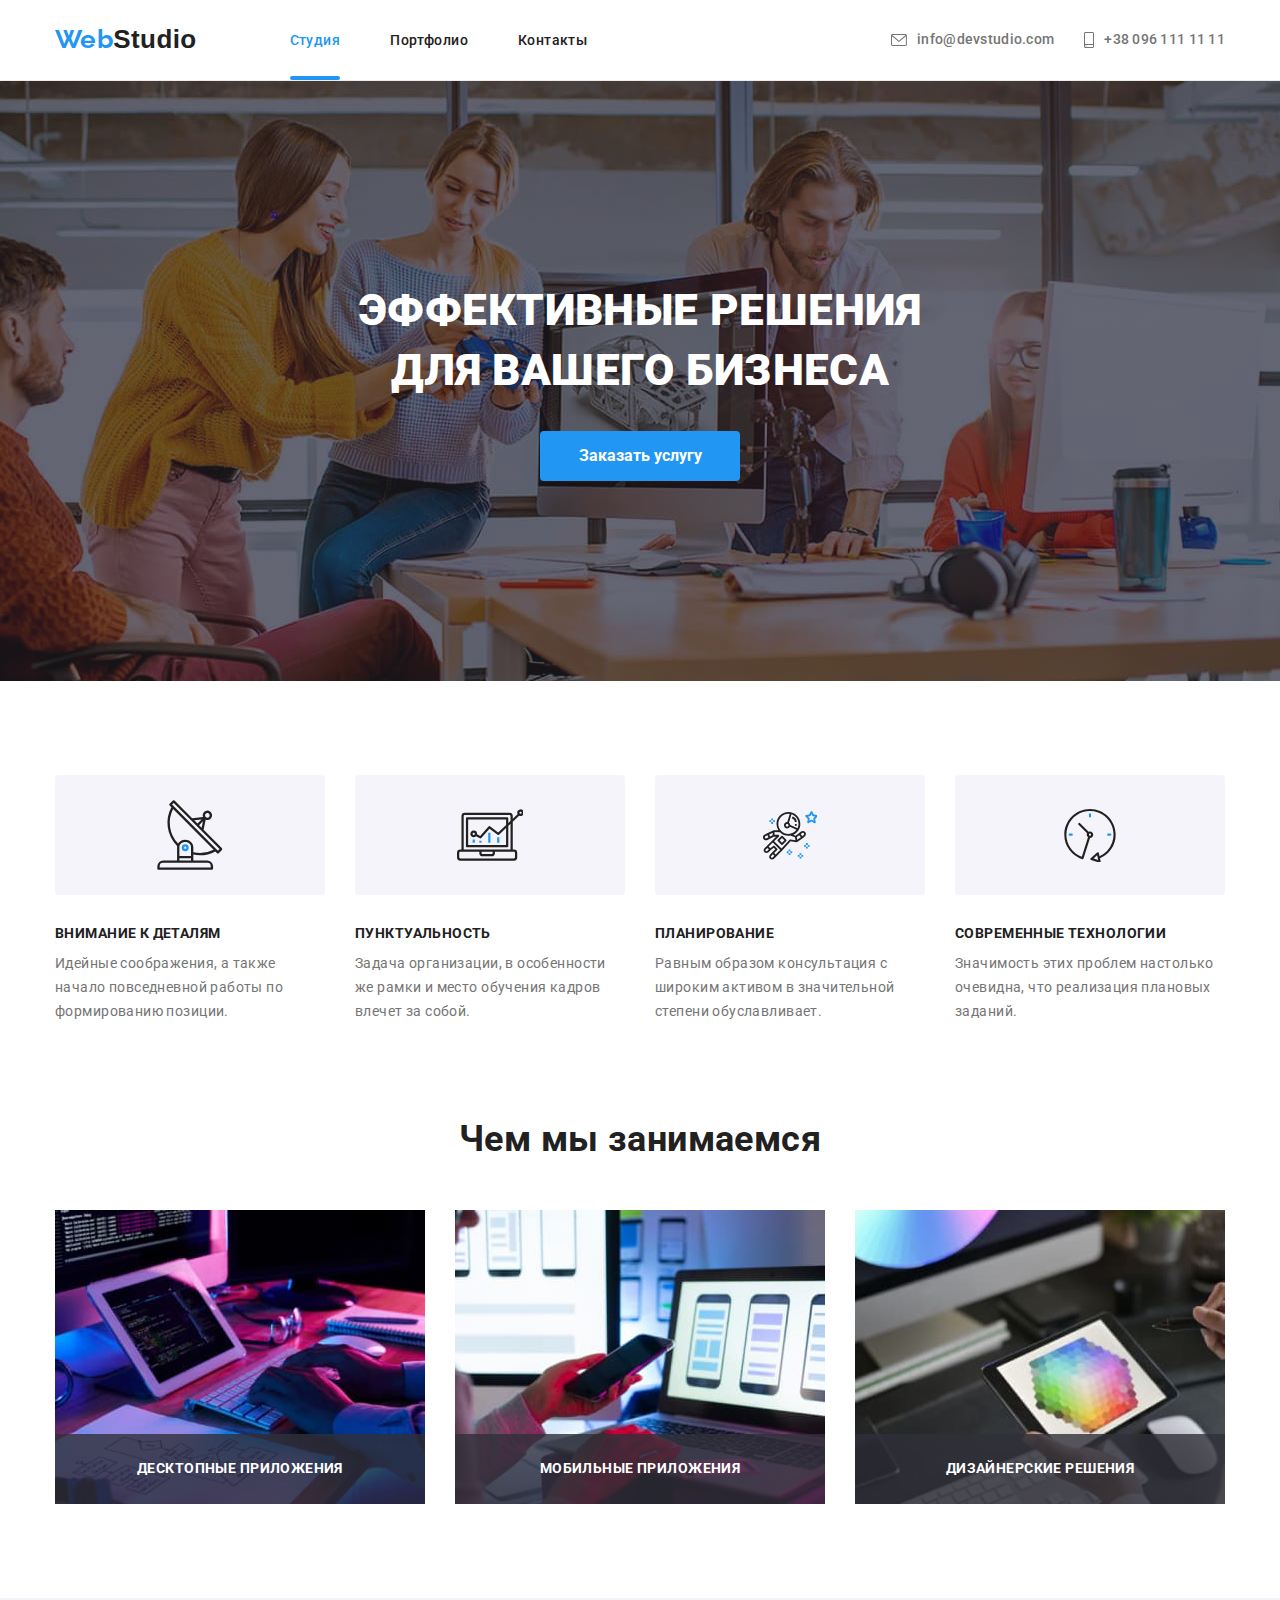
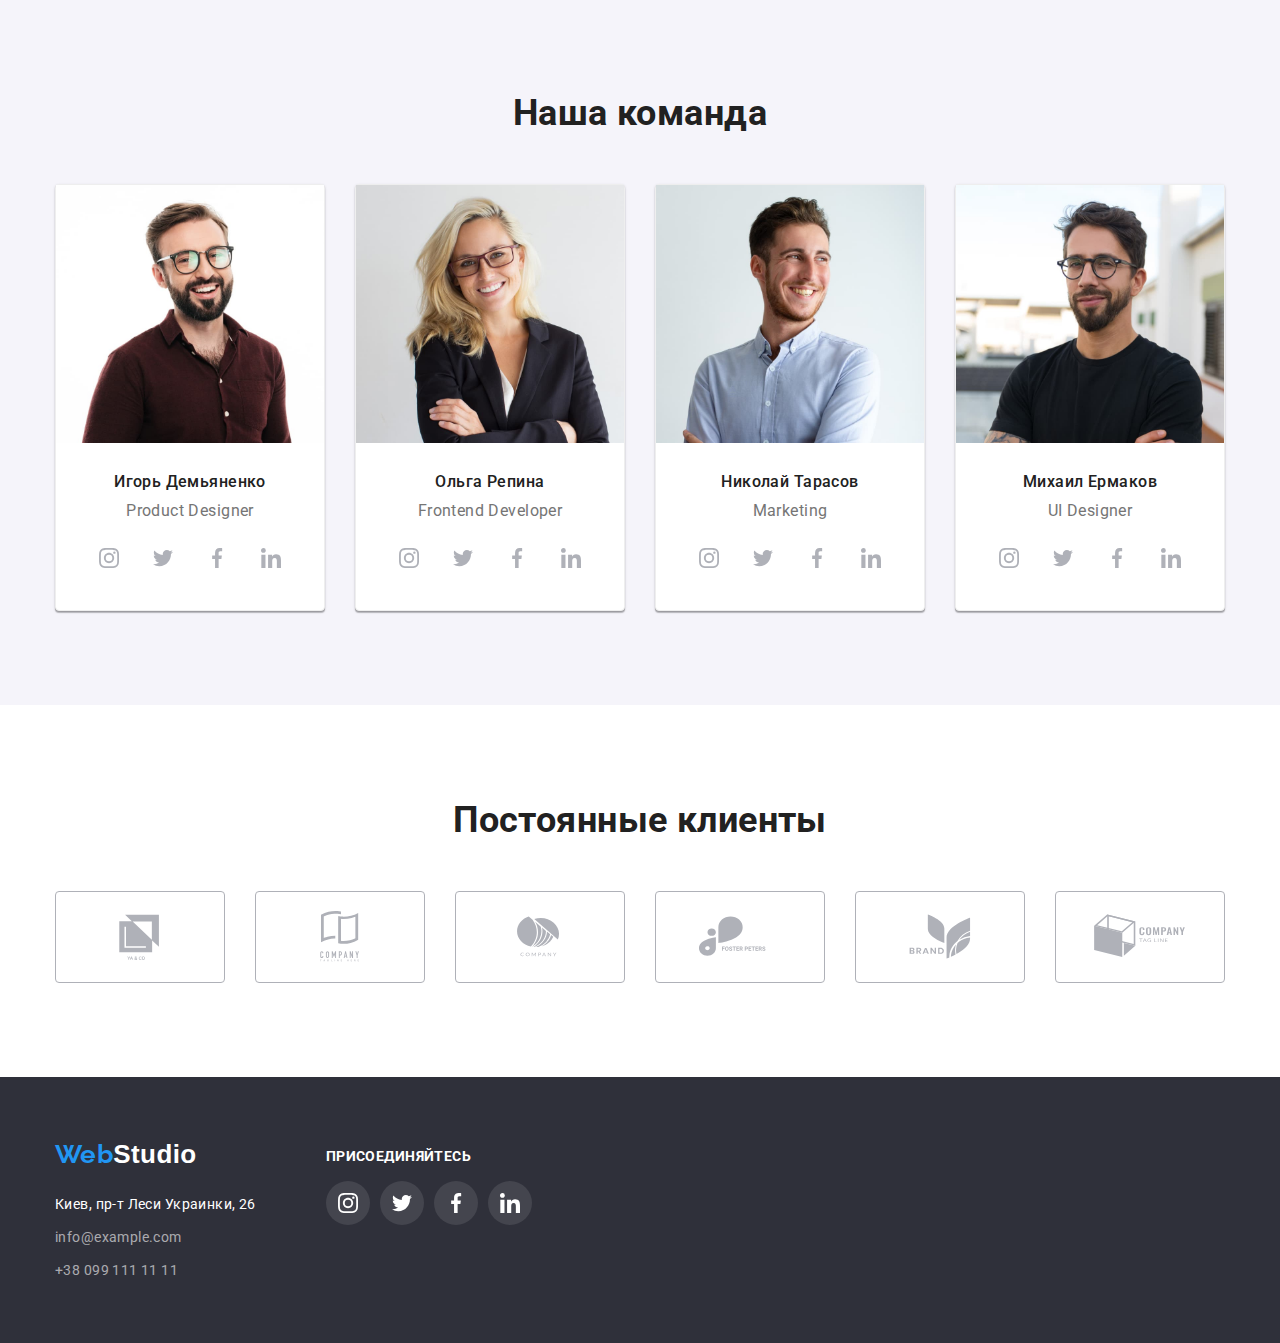
==== index.html @ c2fcaeb1 "копія дз 5" ====
<!DOCTYPE html>
<html lang="ru">
<head>
    <meta charset="UTF-8">
    <meta http-equiv="X-UA-Compatible" content="IE=edge">
    <meta name="viewport" content="width=device-width, initial-scale=1.0">
    <title>WebStudio</title>
    <link rel="stylesheet" href="https://cdnjs.cloudflare.com/ajax/libs/modern-normalize/1.0.0/modern-normalize.min.css">
    <link rel="stylesheet" href="./css/styles.css" />
    <link rel="preconnect" href="https://fonts.googleapis.com">
    <link rel="preconnect" href="https://fonts.gstatic.com" crossorigin>
    <link href="https://fonts.googleapis.com/css2?family=Raleway:wght@700&family=Roboto:wght@400;500;700;900&display=swap"
        rel="stylesheet">
</head>
<body>
    <!--Шапка сайта-->
    <header class="page-header">
        <div class="container main-nav">
        <nav class="main-nav">
            <a href="./index.html" class="logo">Web<span class="iteam">Studio</span></a>
            <ul class="site-nav list">
                <li class="item"><a href="./index.html" class="link current">Студия</a></li>
                <li class="item"><a href="./portfolio.html" class="link">Портфолио</a></li>
                <li class="item"><a href="" class="link">Контакты</a></li>
            </ul>
        </nav>
            <ul class="auth-nav list">
                <li class="item-nav link">
                    <a href="mainto:info@devstudio.com" class="link">
                       <svg class="item-icon" width="16" height="12">
                           <use href="./images/symbol-defs-2.svg#icon-mail"></use>
                       </svg>info@devstudio.com</a>
                </li>
                <li class="item-nav link">
                    <a href="tel:+380961111111" class="link">
                        <svg class="item-icon" width="10" height="16">
                            <use href="./images/symbol-defs-2.svg#icon-smartphone"></use>
                        </svg>+38 096 111 11 11</a>
                </li>
            </ul>
        </div>
    </header>
    <main>
        <!-- Герой-->
    <div>
        <section class="hero">
            <h1 class="hero-title">ЭФФЕКТИВНЫЕ РЕШЕНИЯ </br> ДЛЯ ВАШЕГО БИЗНЕСА</h1>
            <button type="button" class="button" data-modal-open>Заказать услугу</button>
        </section>
    </div>
    <section class="section">
        <div class="container">
        <!--<h2 class="section-title">Преимущества</h2>-->
        <ul class="section-feature list">
            <li class="item">
                <div class="item-feature">
                    <svg class="icon-Vector" width="65.32" height="70">
                        <use href="./images/symbol-defs-2.svg#icon-vector"></use>
                    </svg>
                </div>
                <h3 class="title">ВНИМАНИЕ К ДЕТАЛЯМ</h3>
                <p class="text">Идейные соображения, а также начало повседневной работы по формированию позиции.</p> 
            </li>
            <li class="item">
                <div class="item-feature">
                    <svg class="icon-diagram" width="66.96" height="70">
                        <use href="./images/symbol-defs-2.svg#icon-diagram"></use>
                    </svg>
                </div>
                <h3 class="title">ПУНКТУАЛЬНОСТЬ</h3>
                <p class="text">Задача организации, в особенности же рамки и место обучения кадров влечет за собой.</p>
            </li>
            <li class="item">
                <div class="item-feature">
                    <svg class="icon-astronaut" width="54.83" height="60.66">
                        <use href="./images/symbol-defs-2.svg#icon-astronaut"></use>
                    </svg>
                </div>
                <h3 class="title">ПЛАНИРОВАНИЕ</h3>
                <p class="text">Равным образом консультация с широким активом в значительной степени обуславливает.</p>
            </li>
            <li class="item">
                <div class="item-feature">
                    <svg class="icon-clock" width="70" height="53.69">
                        <use href="./images/symbol-defs-2.svg#icon-clock"></use>
                    </svg>
                </div>
                <h3 class="title">СОВРЕМЕННЫЕ ТЕХНОЛОГИИ</h3>
                <p class="text">Значимость этих проблем настолько очевидна, что реализация плановых заданий.</p>
            </li>
        </ul>
        </div>
    </section>
    <section class="section">
        <div class="container">
        <h2 class="section-title">Чем мы занимаемся</h2>
        <ul class="section-works list">
            <li class="item">
                <div class="item-label">
                <img src="./images/box1.jpg" alt="Рабочая область" width="370" height="294">
                <p class="label">ДЕСКТОПНЫЕ ПРИЛОЖЕНИЯ</p>
                </div>
            </li>
            <li class="item">
                <div class="item-label">
                <img src="./images/box2.jpg" alt="Ноутбук" width="370" height="294">
                <p class="label">МОБИЛЬНЫЕ ПРИЛОЖЕНИЯ</p>
                </div>            
            </li>
            <li class="item">
                <div class="item-label">
                <img src="./images/box3.jpg" alt="Планшет" width="370" height="294">
                <p class="label">ДИЗАЙНЕРСКИЕ РЕШЕНИЯ</p>
                </div>            
            </li>
        </ul>
        </div>
    </section>
    <section class="section ours-team">
        <div class="container">
        <h2 class="section-title">Наша команда</h2>
        <ul class="section-team list">
            <li class="item">
                <img src="./images/img1.jpg" alt="Игорь" width="270" height="260">
                <div class="card-text">
                <h3 class="title">Игорь Демьяненко</h3>
                <p class="text">Product Designer</p>
                <ul class="icon list">
                    <li class="item">
                        <a href="" class="contact-icon" aria-label="instagram">
                    <svg class="icons" width="20" height="20">
                        <use href="./images/symbol-defs-2.svg#icon-instagram"></use>
                    </svg>
                        </a>
                    </li>
                    <li class="item">
                        <a href="" class="contact-icon" aria-label="twitter">
                            <svg class="icons" width="20" height="20">
                                <use href="./images/symbol-defs-2.svg#icon-twitter"></use>
                            </svg>
                        </a>
                    </li>
                    <li class="item">
                        <a href="" class="contact-icon" aria-label="fasebook">
                            <svg class="icons" width="20" height="20">
                                <use href="./images/symbol-defs-2.svg#icon-facebook"></use>
                            </svg>
                        </a>
                    </li>
                    <li class="item">
                        <a href="" class="contact-icon" aria-label="linkedin">
                            <svg class="icons" width="20" height="20">
                                <use href="./images/symbol-defs-2.svg#icon-linkedin"></use>
                            </svg>
                        </a>
                    </li>
                </ul>
                </div>
            </li>
            <li class="item">
                <img src="./images/img2.jpg" alt="Ольга" width="270" height="260">
                <div class="card-text">
                <h3 class="title">Ольга Репина</h3>
                <p class="text">Frontend Developer</p>
                <ul class="icon list">
                    <li class="item">
                        <a href="" class="contact-icon" aria-label="instagram">
                            <svg class="icons" width="20" height="20">
                                <use href="./images/symbol-defs-2.svg#icon-instagram"></use>
                            </svg>
                        </a>
                    </li>
                    <li class="item">
                        <a href="" class="contact-icon" aria-label="twitter">
                            <svg class="icons" width="20" height="20">
                                <use href="./images/symbol-defs-2.svg#icon-twitter"></use>
                            </svg>
                        </a>
                    </li>
                    <li class="item">
                        <a href="" class="contact-icon" aria-label="fasebook">
                            <svg class="icons" width="20" height="20">
                                <use href="./images/symbol-defs-2.svg#icon-facebook"></use>
                            </svg>
                        </a>
                    </li>
                    <li class="item">
                        <a href="" class="contact-icon" aria-label="linkedin">
                            <svg class="icons" width="20" height="20">
                                <use href="./images/symbol-defs-2.svg#icon-linkedin"></use>
                            </svg>
                        </a>
                    </li>
                </ul>
                </div>
            </li>
            <li class="item">
                <img src="./images/img3.jpg" alt="Николай" width="270" height="260">
                <div class="card-text">
                <h3 class="title">Николай Тарасов</h3>
                <p class="text">Marketing</p>
                <ul class="icon list">
                    <li class="item">
                        <a href="" class="contact-icon" aria-label="instagram">
                            <svg class="icons" width="20" height="20">
                                <use href="./images/symbol-defs-2.svg#icon-instagram"></use>
                            </svg>
                        </a>
                    </li>
                    <li class="item">
                        <a href="" class="contact-icon" aria-label="twitter">
                            <svg class="icons" width="20" height="20">
                                <use href="./images/symbol-defs-2.svg#icon-twitter"></use>
                            </svg>
                        </a>
                    </li>
                    <li class="item">
                        <a href="" class="contact-icon" aria-label="fasebook">
                            <svg class="icons" width="20" height="20">
                                <use href="./images/symbol-defs-2.svg#icon-facebook"></use>
                            </svg>
                        </a>
                    </li>
                    <li class="item">
                        <a href="" class="contact-icon" aria-label="linkedin">
                            <svg class="icons" width="20" height="20">
                                <use href="./images/symbol-defs-2.svg#icon-linkedin"></use>
                            </svg>
                        </a>
                    </li>
                </ul>
                </div>
            </li>
            <li class="item">
                <img src="./images/img4.jpg" alt="Михаил" width="270" height="260">
                <div class="card-text">
                    <h3 class="title">Михаил Ермаков</h3>
                    <p class="text">UI Designer</p>
                <ul class="icon list">
                    <li class="item">
                        <a href="" class="contact-icon" aria-label="instagram">
                            <svg class="icons" width="20" height="20">
                                <use href="./images/symbol-defs-2.svg#icon-instagram"></use>
                            </svg>
                        </a>
                    </li>
                    <li class="item">
                        <a href="" class="contact-icon" aria-label="twitter">
                            <svg class="icons" width="20" height="20">
                                <use href="./images/symbol-defs-2.svg#icon-twitter"></use>
                            </svg>
                        </a>
                    </li>
                    <li class="item">
                        <a href="" class="contact-icon" aria-label="fasebook">
                            <svg class="icons" width="20" height="20">
                                <use href="./images/symbol-defs-2.svg#icon-facebook"></use>
                            </svg>
                        </a>
                    </li>
                    <li class="item">
                        <a href="" class="contact-icon" aria-label="linkedin">
                            <svg class="icons" width="20" height="20">
                                <use href="./images/symbol-defs-2.svg#icon-linkedin"></use>
                            </svg>
                        </a>
                    </li>
                </ul>
                </div>
            </li>
        </ul>
        </div>
    </section>

    <section class="section">
        <div class="container"> 
        <h2 class="section-title">Постоянные клиенты</h2>
            <ul class="section-cliens list">
                <li class="item">
                <a href="" class="cliens">
                    <svg class="icon-cliens" width="106" height="60">
                        <use href="./images/symbol-defs-2.svg#icon-Logo1"></use>
                    </svg>
                </a>
                </li>
                <li class="item">
                <a href="" class="cliens">
                    <svg class="icon-cliens" width="106" height="60">
                        <use href="./images/symbol-defs-2.svg#icon-Logo2"></use>
                    </svg>
                </a>
                </il>
                <li class="item">
                <a href="" class="cliens">
                    <svg class="icon-cliens" width="106" height="60">
                        <use href="./images/symbol-defs-2.svg#icon-Logo3"></use>
                    </svg>
                </a>
                </li>
                <li class="item">
                <a href="" class="cliens">
                    <svg class="icon-cliens" width="106" height="60">
                        <use href="./images/symbol-defs-2.svg#icon-Logo4"></use>
                    </svg>
                </a>
                </li>
                <li class="item">
                <a href="" class="cliens">
                    <svg class="icon-cliens" width="106" height="60">
                        <use href="./images/symbol-defs-2.svg#icon-Logo5"></use>
                    </svg>
                </a>
                </li>
                <li class="item">
                <a href="" class="cliens">
                    <svg class="icon-cliens" width="106" height="60">
                        <use href="./images/symbol-defs-2.svg#icon-Logo6"></use>
                    </svg>
                </a>
                </li>
            </ul>
        </div>
            </section>
</main>
<footer class="footer">
    <div class="container addres">
    <div class="addres"> 
        <a href="./index.html" class="logo">Web<span class="logos">Studio</span></a>
    <address>
        <ul class="contact-address list">
            <li class="item">Киев, пр-т Леси Украинки, 26</li>
            <li class="item"><a href="mainto:info@example.com" class="address">info@example.com</a></li>
            <li class="item"><a href="tel:+380991111111" class="address">+38 099 111 11 11</a></li>
        </ul>
    </address>
    </div>
    <div class="sotial">
    <p class="text">ПРИСОЕДИНЯЙТЕСЬ</p>
    <ul class="icon list">
        <li class="item">
        <a href="" class="contact-icon" aria-label="instagram">
            <svg class="icons" width="20" height="20">
                <use href="./images/symbol-defs-2.svg#icon-instagram"></use>
            </svg>
        </a>
        </li>
        <li class="item">
        <a href="" class="contact-icon" aria-label="twitter">
            <svg class="icons" width="20" height="20">
                <use href="./images/symbol-defs-2.svg#icon-twitter"></use>
            </svg>
        </a>
        </li>
        <li class="item">
        <a href="" class="contact-icon" aria-label="fasebook">
            <svg class="icons" width="20" height="20">
                <use href="./images/symbol-defs-2.svg#icon-facebook"></use>
            </svg>
        </a>
        </li>
        <li class="item">
        <a href="" class="contact-icon" aria-label="linkedin">
            <svg class="icons" width="20" height="20">
                <use href="./images/symbol-defs-2.svg#icon-linkedin"></use>
            </svg>
        </a>
        </li>
    </ul>
    </div>
</div>
</footer>

<!--Модальне вікно-->
<div class="backdrop is-hidden" data-modal>
    <div class="modal">
       <button type="button" class="button-modal" data-modal-close>
       <svg class="button-close" width="11" height="11">
            <use href="./images/close.svg"></use>
       </svg>
       </button>
    </div>
</div>


<script src="./js/modal.js"></script>
</body>
</html>
---- css/styles.css ----
:root {
  --primary-text-color: #212121;
  --title-text-color: #757575;
  --accent-color: #2196f3;
  --white-color: #ffffff;
  --background-button: #f5f4fa;
  --address--: #ffffff99;
  --background-hero: #2f303a;
  --portfolio-work-gap: 30px;
  --border-card: #eeeeee;
  --border-line: #ececec;
  --icon: #afb1b8;
}

body {
  background-color: E5E5E5;
  color: var(--title-text-color);

  font-family: Roboto, sans-serif;
  font-size: 14px;
  line-height: 1.71;
  letter-spacing: 0.42px;
}

.list {
  padding: 0px;
  margin: 0px;
  list-style: none;
  font-style: normal;
}

img {
  display: block;
  max-width: 100%;
  height: auto;
}

svg {
  display: block;
  max-width: 100%;
  height: auto;
}

/* цвет основного текста #212121 */
/* вторичный цвет текста #757575 */
/* белый цвет #FFFFFF */
/* голубой цвет #2196F3 */

/* site nav */
.site-nav {
  display: flex;
  margin-left: 93px;
}

.site-nav .item + .item {
  margin-left: 50px;
}

.site-nav .link {
  display: flex;
  padding-top: 32px;
  padding-bottom: 32px;

  color: var(--primary-text-color);

  text-decoration: none;
  font-weight: 500;
  font-size: 14px;
  line-height: 1.17;

  position: relative;
  transition: color 250ms cubic-bezier(0.4, 0, 0.2, 1);
}

.main-nav {
  display: flex;
  align-items: center;
}

.site-nav .link:hover,
.site-nav .link:focus {
  color: var(--accent-color);
}

/*auth-nav*/
.auth-nav {
  display: flex;
  margin-left: auto;
  padding-top: 32px;
  padding-bottom: 32px;
}

.auth-nav .item + .item {
  margin-left: 50px;
}

.auth-nav .link:hover,
.auth-nav .link:focus {
  color: var(--accent-color);
  fill: var(--accent-color);
}

/*Logo*/
.logo {
  color: var(--accent-color);
  text-decoration: none;
  font-family: Raleway, sans-serif;
  font-size: 26px;
  font-weight: 700;
  line-height: 1.17;
}

.iteam {
  color: var(--primary-text-color);

  font-family: Oleo Script, sans-serif;
  font-size: 26px;
  line-height: 1.38;
}

/* auth nav */
.auth-nav .link {
  display: flex;
  align-items: center;
  justify-content: center;
  color: var(--title-text-color);
  fill: var(--title-text-color);
  text-decoration: none;
  cursor: pointer;

  font-size: 14px;
  line-height: 1.14;
  font-weight: 500;
  font-style: normal;
  letter-spacing: 0.02em;

  transition: color 250ms cubic-bezier(0.4, 0, 0.2, 1);
}

.auth-nav .item-nav + .item-nav {
  margin-left: 30px;
}

.item-icon:first-child {
  margin-right: 10px;
}

.page-header {
  margin: 0 auto;
  border-bottom: 1px solid var(--border-line);
}

.container {
  width: 1200px;
  padding-left: 15px;
  padding-right: 15px;
  margin: 0 auto;
}

/* Hero */

.hero {
  max-width: 1600px;
  height: 600px;
  margin-left: auto;
  margin-right: auto;
  text-align: center;
  padding-top: 200px;
  padding-bottom: 200px;
  background-color: var(--background-hero);
  background-image: linear-gradient(to right, rgba(47, 48, 58, 0.4), rgba(47, 48, 58, 0.4)),
    url(../images/Imghero.jpg);
  background-repeat: no-repeat;
  background-size: cover;
  background-position: center;
}

.hero-title {
  margin-top: 0px;
  margin-bottom: 30px;
  color: var(--white-color);

  font-weight: 900;
  font-size: 44px;
  line-height: 1.36;
}

.section-title {
  margin-top: 0px;
  margin-bottom: 50px;

  color: var(--primary-text-color);

  font-weight: 700;
  font-size: 36px;
  line-height: 1.17;
  text-align: center;
}

.title {
  margin-top: 0px;
  margin-bottom: 10px;

  color: var(--primary-text-color);

  font-weight: 700;
  font-size: 14px;
  line-height: 1.17;
}

.text {
  margin-top: 0px;
  margin-bottom: 0px;
}

.site-nav .link.current {
  color: var(--accent-color);
}

.site-nav .link.current::after {
  display: inline-block;
  content: '';
  width: 100%;
  height: 4px;
  border-bottom: solid 4px var(--accent-color);
  border-radius: 2px;

  position: absolute;
  bottom: 0;
  right: 0;
}

.section-feature {
  display: flex;
}

.section-feature .item {
  display: block;
  width: 270px;
}

.section-feature .item + .item {
  margin-left: 30px;
}

/*.feature-list .item::before {
  display: block;
  margin-bottom: 30px;
  content: '';
  height: 120px;
  width: 270px;
  background-size: 65.32px 70px;
  background-repeat: no-repeat;
  background-position: center;
  border-radius: 4px;
  background-color: #f5f4fa;
}

.feature-list .item:nth-child(1):before {
  background-image: url(..//images/Vector.svg);
}

.feature-list .item:nth-child(2):before {
  background-image: url(..//images/clock.svg);
}

.feature-list .item:nth-child(3):before {
  background-image: url(..//images/diagram.svg);
}

.feature-list .item:nth-child(4):before {
  background-image: url(..//images/astronaut.svg);
}*/

.section-works {
  display: flex;
}

.section-works .item + .item {
  margin-left: 30px;
}

.section-works .label {
  display: block;
  align-items: center;
  width: 370px;
  height: 70px;
  margin: 0;
  padding-top: 27px;
  padding-bottom: 27px;
  color: var(--white-color);
  background-color: #2f303acc;

  font-weight: bold;
  font-size: 14px;
  line-height: 1.14;
  text-align: center;
  letter-spacing: 0.03em;
  text-transform: uppercase;

  position: absolute;
  left: 0;
  bottom: 0;
}

.item-label {
  display: flex;
  position: relative;
}

.section-team {
  display: flex;
  text-align: center;
}

.section-team > .item {
  background-color: var(--white-color);
  box-shadow: 0px 1px 3px rgba(0, 0, 0, 0.12), 0px 1px 1px rgba(0, 0, 0, 0.14),
    0px 2px 1px rgba(0, 0, 0, 0.2);
  border-radius: 4px;
  border: 1px solid var(--border-card);
}

.section-team .item + .item {
  margin-left: 30px;
}

.card-text {
  padding-top: 30px;
  padding-bottom: 30px;
}

.section-team .title {
  font-weight: 500;
  font-size: 16px;
  line-height: 1.17;
}

.section-team .text {
  font-size: 16px;
  line-height: 1.17;
}

.section {
  padding-top: 94px;
  padding-bottom: 94px;
}

.section:nth-child(2) {
  padding-bottom: 0px;
}
/*.section:nth-child(n + 3) {
  padding-bottom: 94px;
}

.section:last-child {
  padding-bottom: 94px;
}*/

.button {
  display: inline-block;
  border-radius: 4px;
  padding: 10px 32px;
  min-width: 200px;
  border: 0px solid transparent;

  color: var(--white-color);
  background-color: var(--accent-color);

  cursor: pointer;
  font-family: inherit;
  font-weight: 700;
  font-size: 16px;
  line-height: 1.88;
  text-align: center;
}

.button-second {
  display: inline-block;
  border-radius: 4px;
  padding: 6px 22px;
  border: 0px solid transparent;

  color: var(--primary-text-color);
  background-color: var(--background-button);
  cursor: pointer;
  font-family: inherit;
  font-weight: 500;
  font-size: 16px;
  line-height: 1.63;
  text-align: center;

  transition: color 250ms cubic-bezier(0.4, 0, 0.2, 1),
    background-color 250ms cubic-bezier(0.4, 0, 0.2, 1),
    box-shadow 250ms cubic-bezier(0.4, 0, 0.2, 1);
}

.button-second:hover,
.button-second:focus {
  box-shadow: 0px 1px 1px rgba(0, 0, 0, 0.12), 0px 4px 4px rgba(0, 0, 0, 0.06),
    1px 4px 6px rgba(0, 0, 0, 0.16);
  color: var(--white-color);
  background-color: var(--accent-color);
}

.section-button {
  display: flex;
  justify-content: center;
  margin-bottom: 50px;
}

.section-button .item + .item {
  margin-left: 8px;
}

.portfolio-work {
  display: flex;
  flex-wrap: wrap;

  margin-left: calc(-1 * var(--portfolio-work-gap));
  margin-top: calc(-1 * var(--portfolio-work-gap));
}

.portfolio-work > .item {
  flex-basis: calc(100% / 3 - 30px);
  margin-left: var(--portfolio-work-gap);
  margin-top: var(--portfolio-work-gap);
}

.overlay {
  display: block;
  align-items: center;
  width: 100%;
  height: 100%;
  margin: 0;
  padding-top: 63px;
  padding-bottom: 63px;
  padding-left: 24px;
  padding-right: 24px;

  color: var(--white-color);
  background-color: #2196f3e5;
  font-size: 18px;
  line-height: 1.56;
  letter-spacing: 0.03em;

  position: absolute;
  bottom: 0;
  left: 0;

  transform: translateY(100%);
  transition: transform 250ms cubic-bezier(0.4, 0, 0.2, 1);
}

.item-overlay {
  position: relative;
  overflow: hidden;
}

.portfolio-work .item:hover .overlay {
  transform: translateY(0);
}

.project {
  margin-bottom: 4px;
  margin-top: 0px;
  color: var(--primary-text-color);

  font-weight: 700;
  font-size: 18px;
  line-height: 2;
}

.work {
  margin-top: 0px;
  margin-bottom: 0px;

  color: var(--title-text-color);

  font-size: 16px;
  line-height: 1.88;
}

.portfolio {
  text-decoration: none;
  display: block;
  max-width: 100%;
  height: auto;
  border: 1px solid var(--border-card);

  transition: box-shadow 250ms cubic-bezier(0.4, 0, 0.2, 1);
}

.portfolio-work .item:hover {
  box-shadow: 0px 1px 1px rgba(0, 0, 0, 0.12), 0px 4px 4px rgba(0, 0, 0, 0.06),
    1px 4px 6px rgba(0, 0, 0, 0.16);
}

.card-content {
  padding: 20px 24px;
}

.footer {
  border: var(--background-hero);
  background-color: #2f303a;
  color: var(--white-color);
  text-decoration: none;
  padding-top: 60px;
  padding-bottom: 60px;
}

.addres {
  display: flex;
}

.address:hover,
.address:focus {
  color: var(--accent-color);
}

.logos {
  color: var(--white-color);

  font-family: Oleo Script, sans-serif;
  font-size: 26px;
  line-height: 1.38;
}

.address {
  display: flex;
  color: var(--address--);
  text-decoration: none;

  transition: color 250ms cubic-bezier(0.4, 0, 0.2, 1);
}

.contact-address {
  margin-top: 20px;
}

.contact-address .item + .item {
  margin-top: 9px;
}

.item-feature {
  display: flex;
  justify-content: center;
  align-items: center;
  margin-bottom: 30px;
  height: 120px;
  width: 270px;
  border-radius: 4px;
  background-color: #f5f4fa;
  fill: #212121;
}

.section-cliens {
  display: flex;
  justify-content: center;
  align-items: center;
}

.cliens {
  display: flex;
  padding: 16px 32px;
  width: 170px;
  height: 92px;
  border-radius: 4px;
  border: 1px solid #afb1b8;
  fill: var(--icon);
  cursor: pointer;

  transition: fill 250ms cubic-bezier(0.4, 0, 0.2, 1), border 250ms cubic-bezier(0.4, 0, 0.2, 1);
}

.section-cliens .item + .item {
  margin-left: 30px;
}

.section-cliens .cliens:hover,
.section-cliens .cliens:focus {
  fill: var(--accent-color);
  border: 1px solid var(--accent-color);
}

.icon {
  display: flex;
  justify-content: center;
  align-items: center;
}

.contact-icon {
  display: flex;
  width: 44px;
  height: 44px;
  margin-top: 16px;
  padding: 12px;
  border: none;
  border-radius: 50%;
  fill: var(--icon);
  background-color: var(--white-color);
  cursor: pointer;

  transition: fill 250ms cubic-bezier(0.4, 0, 0.2, 1),
  background-color 250ms cubic-bezier(0.4, 0, 0.2, 1);
}

.icon .item + .item {
  margin-left: 10px;
}

.icon .contact-icon:hover,
.icon .contact-icon:focus {
  fill: var(--white-color);
  background-color: var(--accent-color);
}

.icon-footer {
  display: flex;
  align-items: center;
  justify-content: center;
}

.sotial .text {
  color: var(--white-color);
  font-weight: bold;
  font-size: 14px;
  line-height: 1.14;
  letter-spacing: 0.03em;
  text-transform: uppercase;
}

.sotial .contact-icon {
  fill: var(--white-color);
  background-color: rgba(255, 255, 255, 0.1);

  transition: fill 250ms cubic-bezier(0.4, 0, 0.2, 1), background-color 250ms cubic-bezier(0.4, 0, 0.2, 1);
}

.sotial .contact-icon:hover,
.sotial .contact-icon:focus {
  fill: var(--white-color);
  background: var(--accent-color);
}

.sotial .text {
  display: block;
}

.sotial {
  display: flex;
  flex-direction: column;
  width: 206px;
  height: 80px;
  margin-left: 70px;
  margin-top: 12px;
  margin-bottom: 40px;
}

.ours-team {
  margin-left: auto;
  margin-right: auto;
  text-align: center;
  background-color: var(--background-button);
}

.container .addres {
  flex-direction: column;
}

.backdrop {
  position: fixed;
  top: 0;
  left: 0;
  width: 100%;
  height: 100%;
  padding: 8px;
  background-color: #00000033;
}

.backdrop.is-hidden {
  opacity: 0;
  pointer-events: none;
  visibility: hidden;
}

.backdrop.is-hidden .modal {
  transform: scale(1.1) translate(-50%, -50%);
}

.modal {
  display: block;
  min-width: 528px;
  min-height: 581px;
  background-color: var(--white-color);
  box-shadow: 0px 1px 3px rgba(0, 0, 0, 0.12), 0px 1px 1px rgba(0, 0, 0, 0.14),
    0px 2px 1px rgba(0, 0, 0, 0.2);
  border-radius: 4px;

  position: absolute;
  top: 50%;
  left: 50%;
  transform: scale(1) translate(-50%, -50%);
  transition: scale 250ms cubic-bezier(0.4, 0, 0.2, 1), translate 250ms cubic-bezier(0.4, 0, 0.2, 1), opacity 250ms cubic-bezier(0.4, 0, 0.2, 1);
}

.button-modal {
display: block;
margin-top: 8px;
margin-left: 490px;
content: '';
padding-right: 10px;
padding-left: 10px;
padding-top: 9px;
padding-bottom: 9px;
background-size: 30px;
background-repeat: no-repeat;
background-position: center;
border-radius: 50%;
border: 1px solid rgba(0, 0, 0, 0.1);
background-color:var(--white-color);
background-image: url(..//images/close.svg);
cursor: pointer;
transition: background-color 250ms cubic-bezier(0.4, 0, 0.2, 1);
}
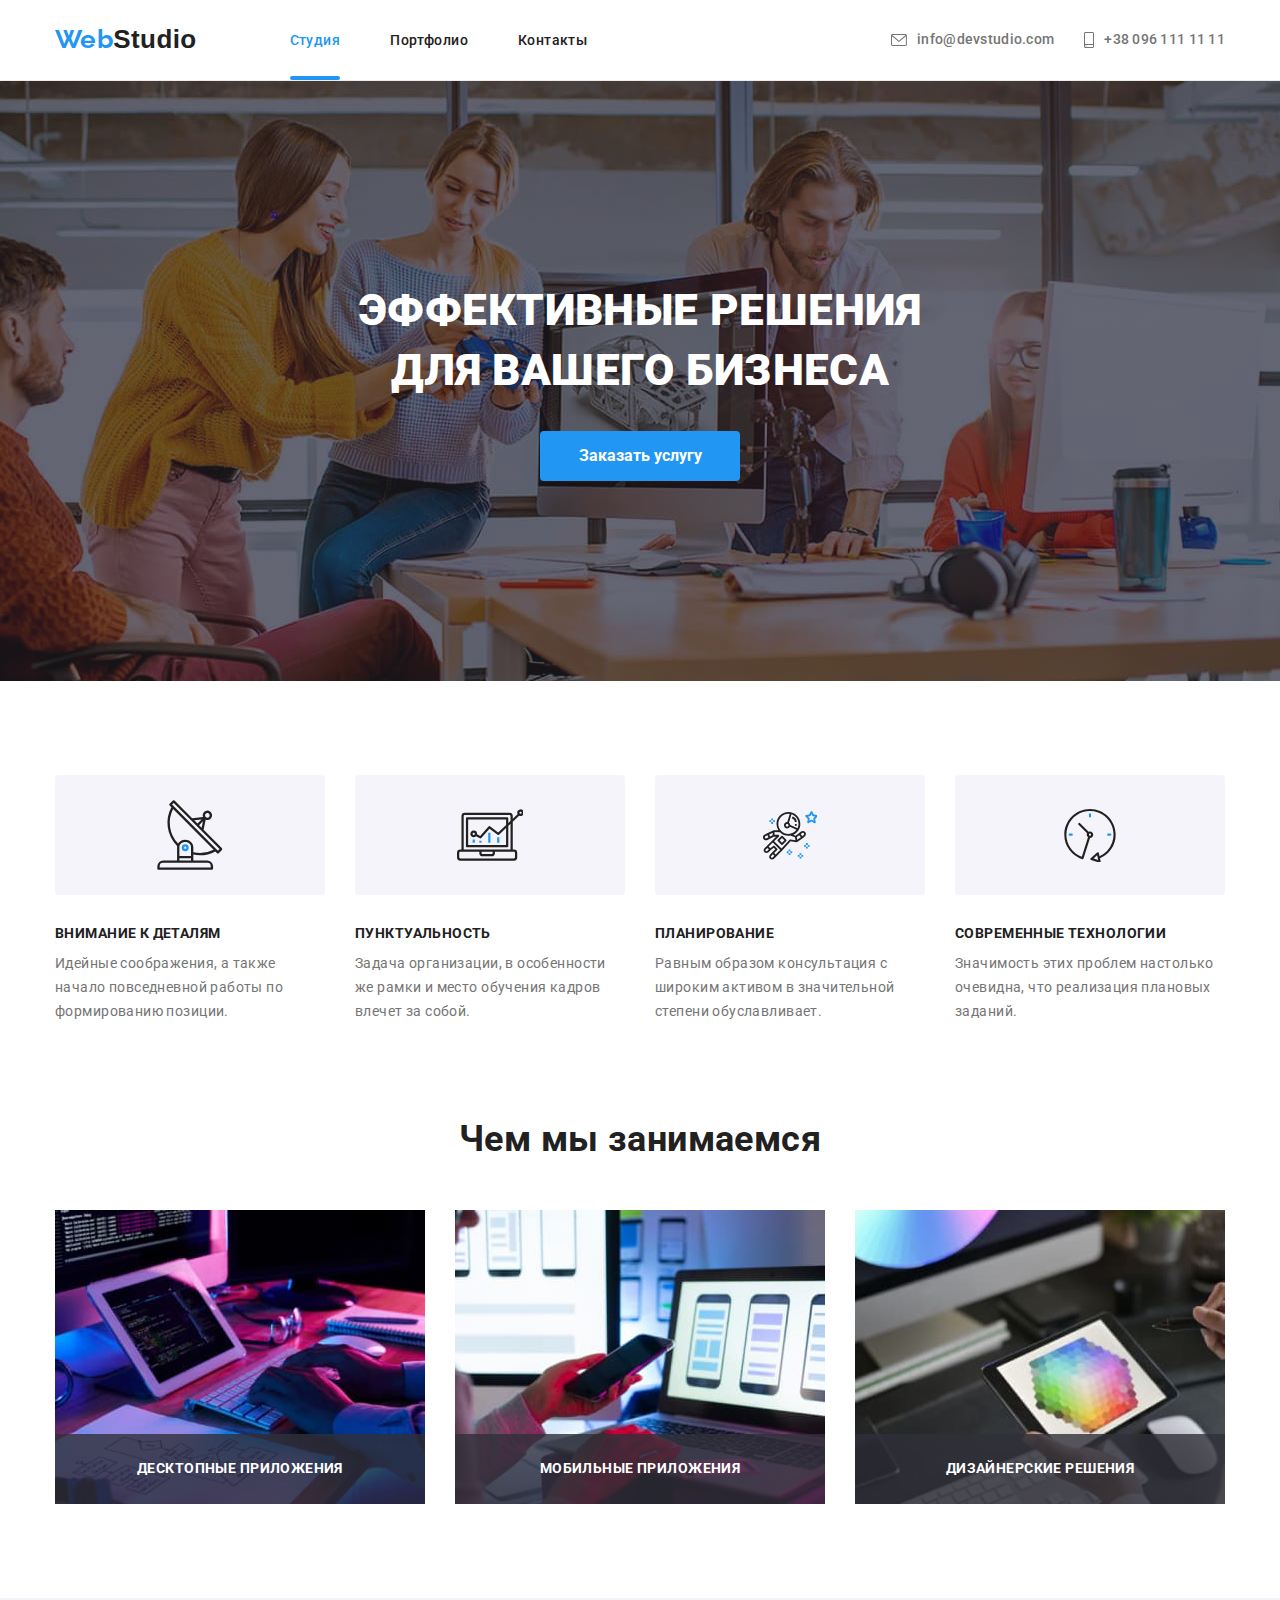
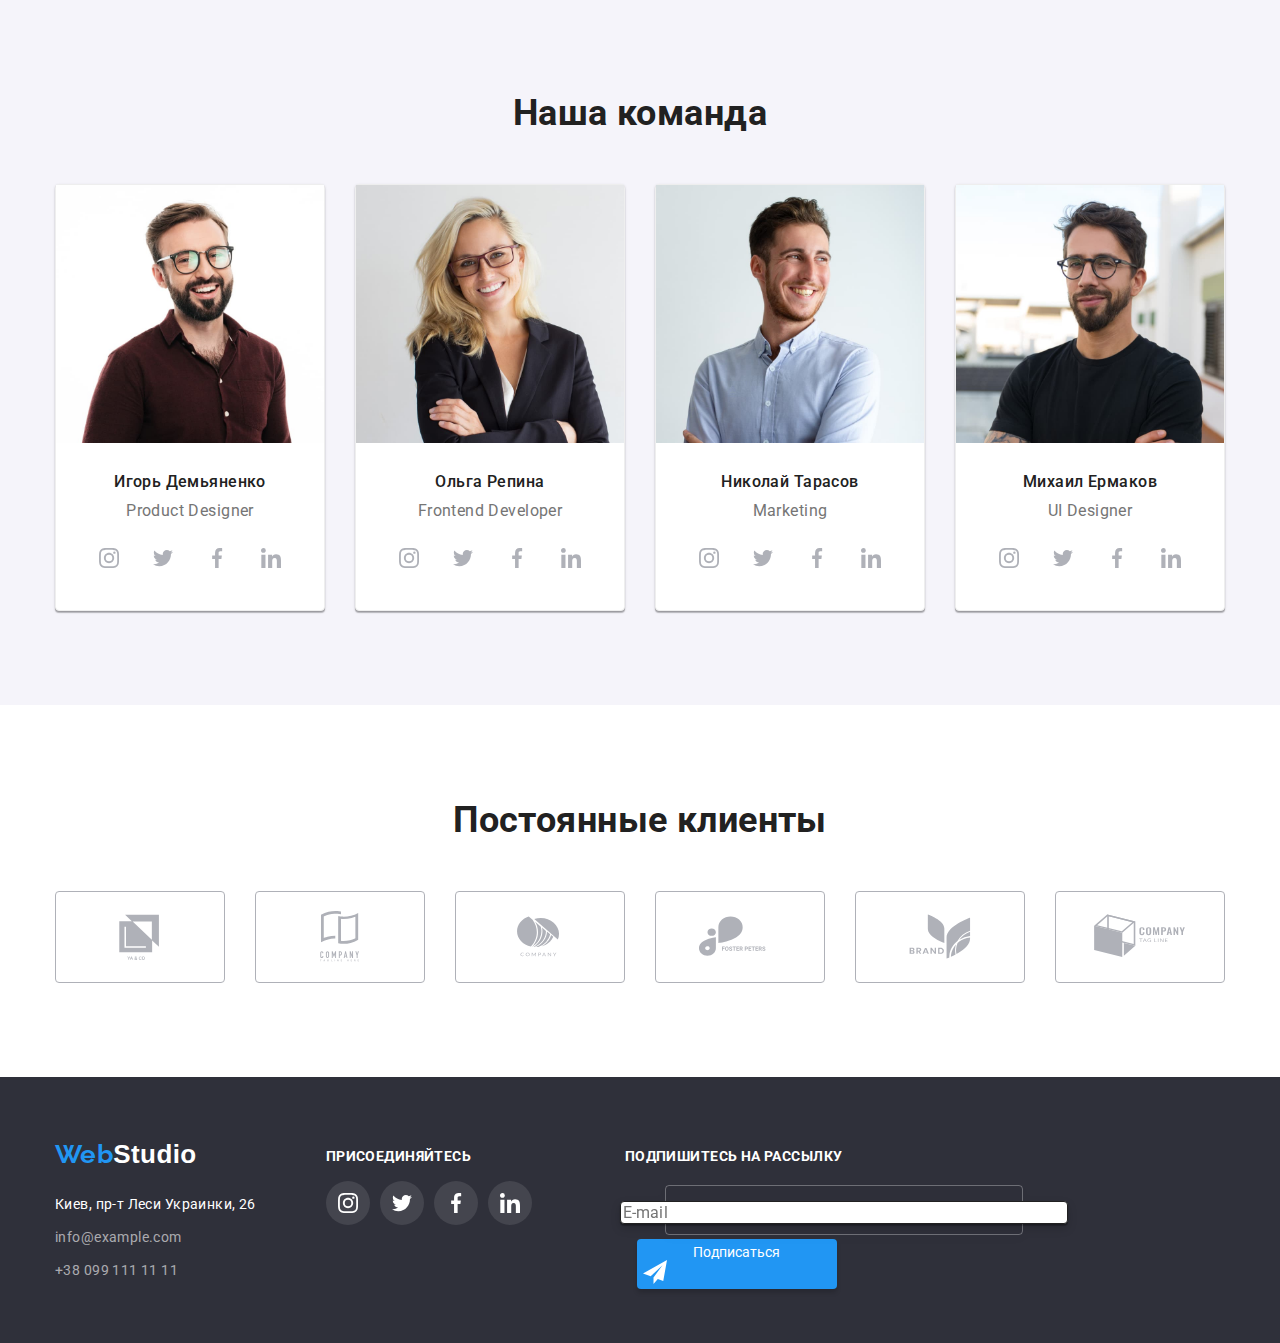
==== commit efa581f5: "футер підписка" ====
--- a/index.html
+++ b/index.html
@@ -367,10 +367,29 @@
         </li>
     </ul>
     </div>
-</div>
+
+    <div class="input">
+        <p class="text">ПОДПИШИТЕСЬ НА РАССЫЛКУ</p>
+
+    <form>
+        <label for="email" class="subscribe">
+            <input type="email" name="email" id="email" placeholder="E-mail" />
+           </label>
+    
+    <div class="input-button">
+            <button type="submit" class="button-subscribe">Подписаться
+                <svg class="icons" width="24" height="24">
+                    <use href="./images/symbol-defs-2.svg#icon-icon-send"></use>
+                </svg>
+            </button>
+    </div> 
+    </form>       
+    </div>
+    </div>
 </footer>
 
 <!--Модальне вікно-->
+<form>
 <div class="backdrop is-hidden" data-modal>
     <div class="modal">
        <button type="button" class="button-modal" data-modal-close>
@@ -378,8 +397,40 @@
             <use href="./images/close.svg"></use>
        </svg>
        </button>
+           <p class="form-name">Оставьте свои данные, мы вам перезвоним</p>
+           <label for="username">
+            Имя
+            <input type="text" name="username" id="username" avtofocus placeholder=" " />
+            <svg class="icons" width="20" height="20">
+                <use href="./images/symbol-defs-2.svg#icon-person-black"></use>
+            </svg>
+           </label>
+           <label for="phone-number">
+            Телефон
+            <input type="tel" name="phone-number" id="phone-number" min="12" max="12" step="0.1" value="icon" placeholder="icon" />
+            <svg class="icons" width="20" height="20">
+                <use href="./images/symbol-defs-2.svg#icon-phone-black"></use>
+            </svg>
+           </label>
+           <label for="email">
+            Почта
+            <input type="email" name="email" id="email" placeholder="icon" />
+            <svg class="icons" width="20" height="20">
+                <use href="./images/symbol-defs-2.svg#icon-email-black"></use>
+            </svg>
+           </label>
+           <label for="feedback">
+            Комментарий
+            <textarea name="feedback" id="feedback" rows="4" placeholder="Введите текст"></textarea>
+           </label>
+           <label for="agreement">
+            <input type="checkbox" name="agreement" id="agreement" value="agreement" />
+            Соглашаюсь с рассылкой и принимаю <a href="">Условия договора</a>
+          </label>
+          <button type="submit" class="button-submit">Отправить</button>
     </div>
 </div>
+</form>
 
 
 <script src="./js/modal.js"></script>
--- a/css/styles.css
+++ b/css/styles.css
@@ -621,7 +621,8 @@
   justify-content: center;
 }
 
-.sotial .text {
+.sotial .text,
+.input .text {
   color: var(--white-color);
   font-weight: bold;
   font-size: 14px;
@@ -655,6 +656,43 @@
   margin-left: 70px;
   margin-top: 12px;
   margin-bottom: 40px;
+}
+
+.input {
+  margin-left: 93px;
+  margin-top: 12px;
+  margin-bottom: 34px;
+  height: 86px;
+  width: 570px;
+}
+
+.subscribe {
+  width: 358px;
+  height: 50px;
+  margin-top: 20px;
+  padding: 15px 16px;
+  border: 1px solid rgba(255, 255, 255, 0.3);
+  filter: drop-shadow(0px 4px 4px rgba(0, 0, 0, 0.15));
+  border-radius: 4px;
+  font-size: 16px;
+  line-height: 1.25;
+  align-items: center;
+  letter-spacing: 0.03em;
+  color: rgba(255, 255, 255, 0.6);
+}
+
+.input-button {
+  margin-left: 12px;
+}
+
+.button-subscribe {
+  width: 200px;
+  height: 50px;
+  border: 0px;
+  color: var(--white-color);
+  background: var(--accent-color);
+  box-shadow: 0px 4px 4px rgba(0, 0, 0, 0.15);
+  border-radius: 4px;
 }
 
 .ours-team {
@@ -724,3 +762,56 @@
 transition: background-color 250ms cubic-bezier(0.4, 0, 0.2, 1);
 }
 
+.form-name {
+font-weight: bold;
+font-size: 20px;
+line-height: 1.15;
+text-align: center;
+letter-spacing: 0.03em;
+color: var(--primary-text-color);
+margin-top: 2px;
+margin-left: 40px;
+margin-right: 40px;
+margin-bottom: 12px;
+}
+
+label {
+  display: flex;
+  flex-direction: column;
+  margin-bottom: 4px;
+  margin-left: 40px;
+  margin-right: 40px;
+}
+
+input {
+  font-family: inherit;
+  letter-spacing: 0.01em;
+  color: var(--title-text-color);
+  background: #FFFFFF;
+  border: 1px solid var(--primary-text-color);
+  box-shadow: 0px 1px 3px rgba(0, 0, 0, 0.12), 0px 1px 1px rgba(0, 0, 0, 0.14), 0px 2px 1px rgba(0, 0, 0, 0.2);
+  border-radius: 4px;
+  margin-bottom: 10px;
+  width: 448px;
+  height: 40px;
+}
+
+.button-submit {
+  width: 200px;
+  height: 50px;
+  margin-left: 164px;
+  margin-right: 164px;
+  margin-bottom: 40px;
+  padding: 10px 55px;
+  color: var(--white-color);
+  background-color: var(--accent-color);
+  font-weight: bold;
+  font-size: 16px;
+  line-height: 1.88;
+  border: 0px;
+  box-shadow: 0px 4px 4px rgba(0, 0, 0, 0.15);
+  border-radius: 4px;
+  align-items: center;
+  text-align: center;
+  
+}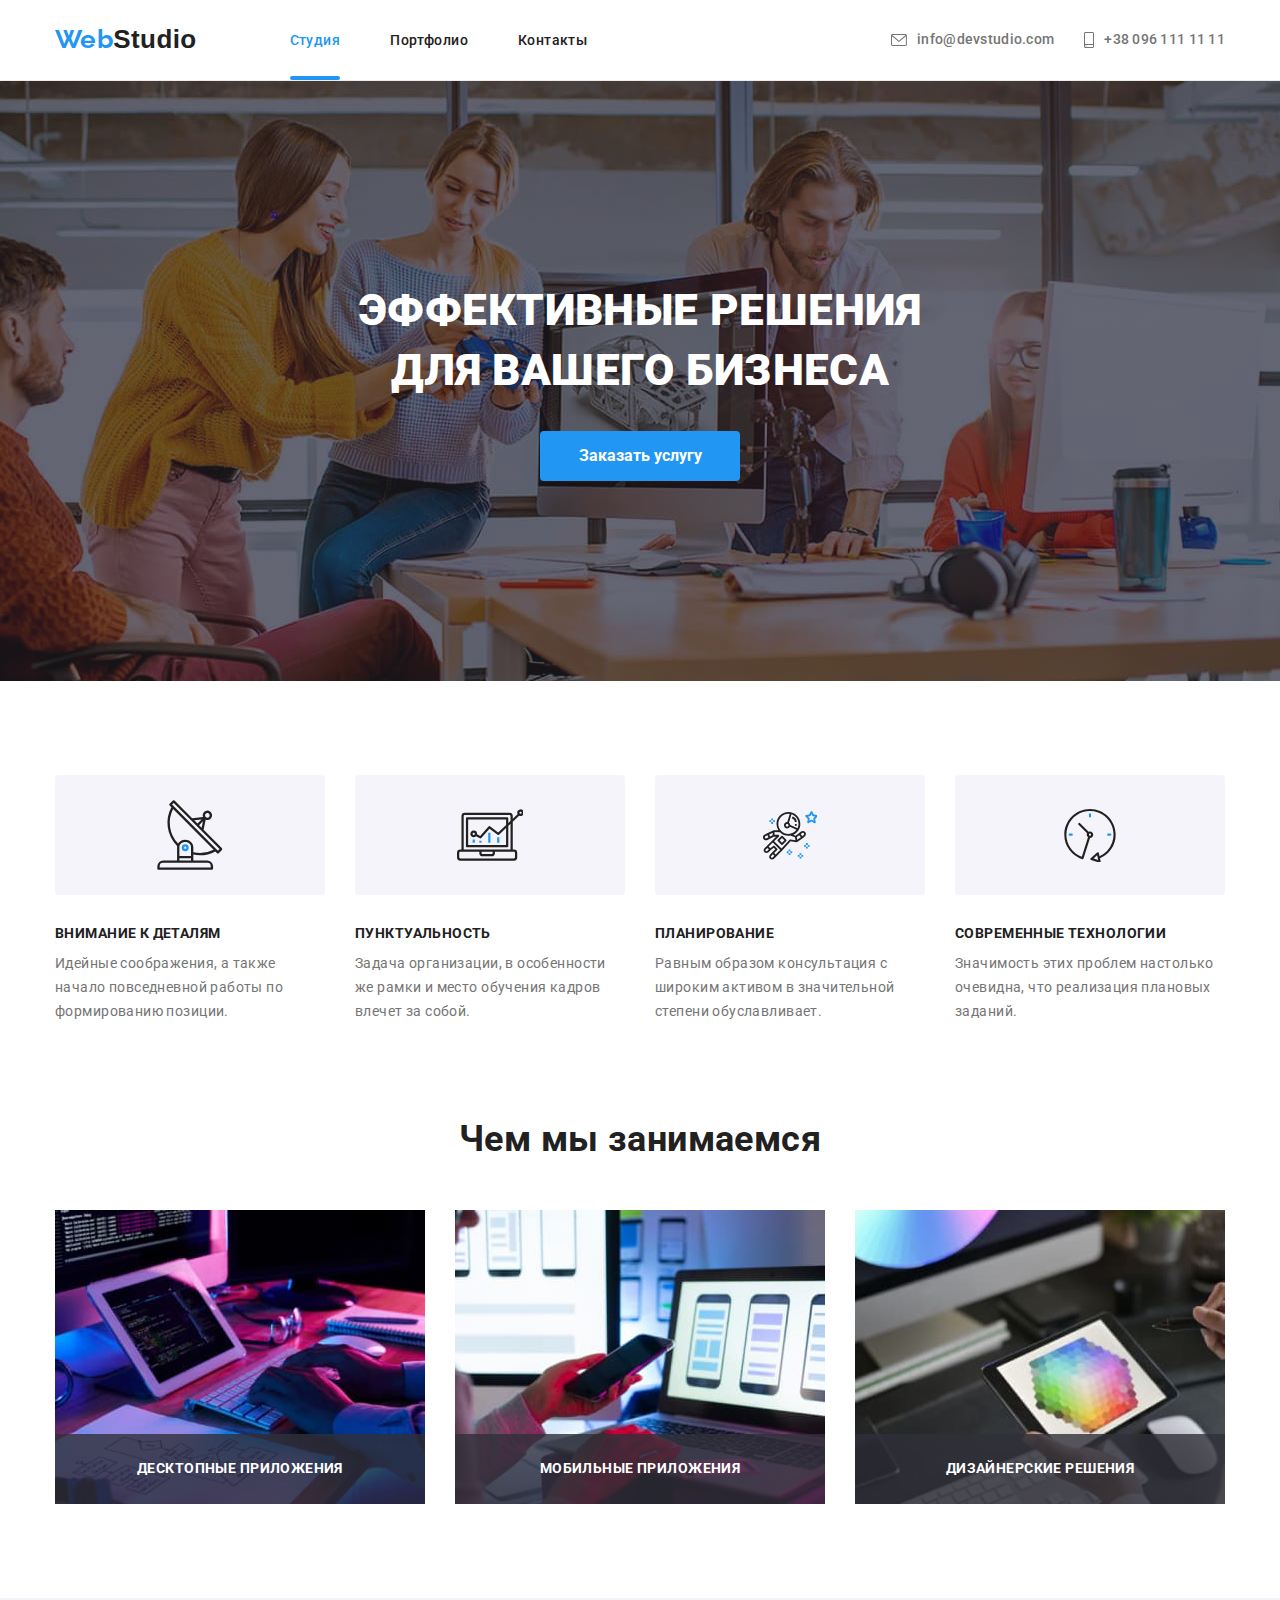
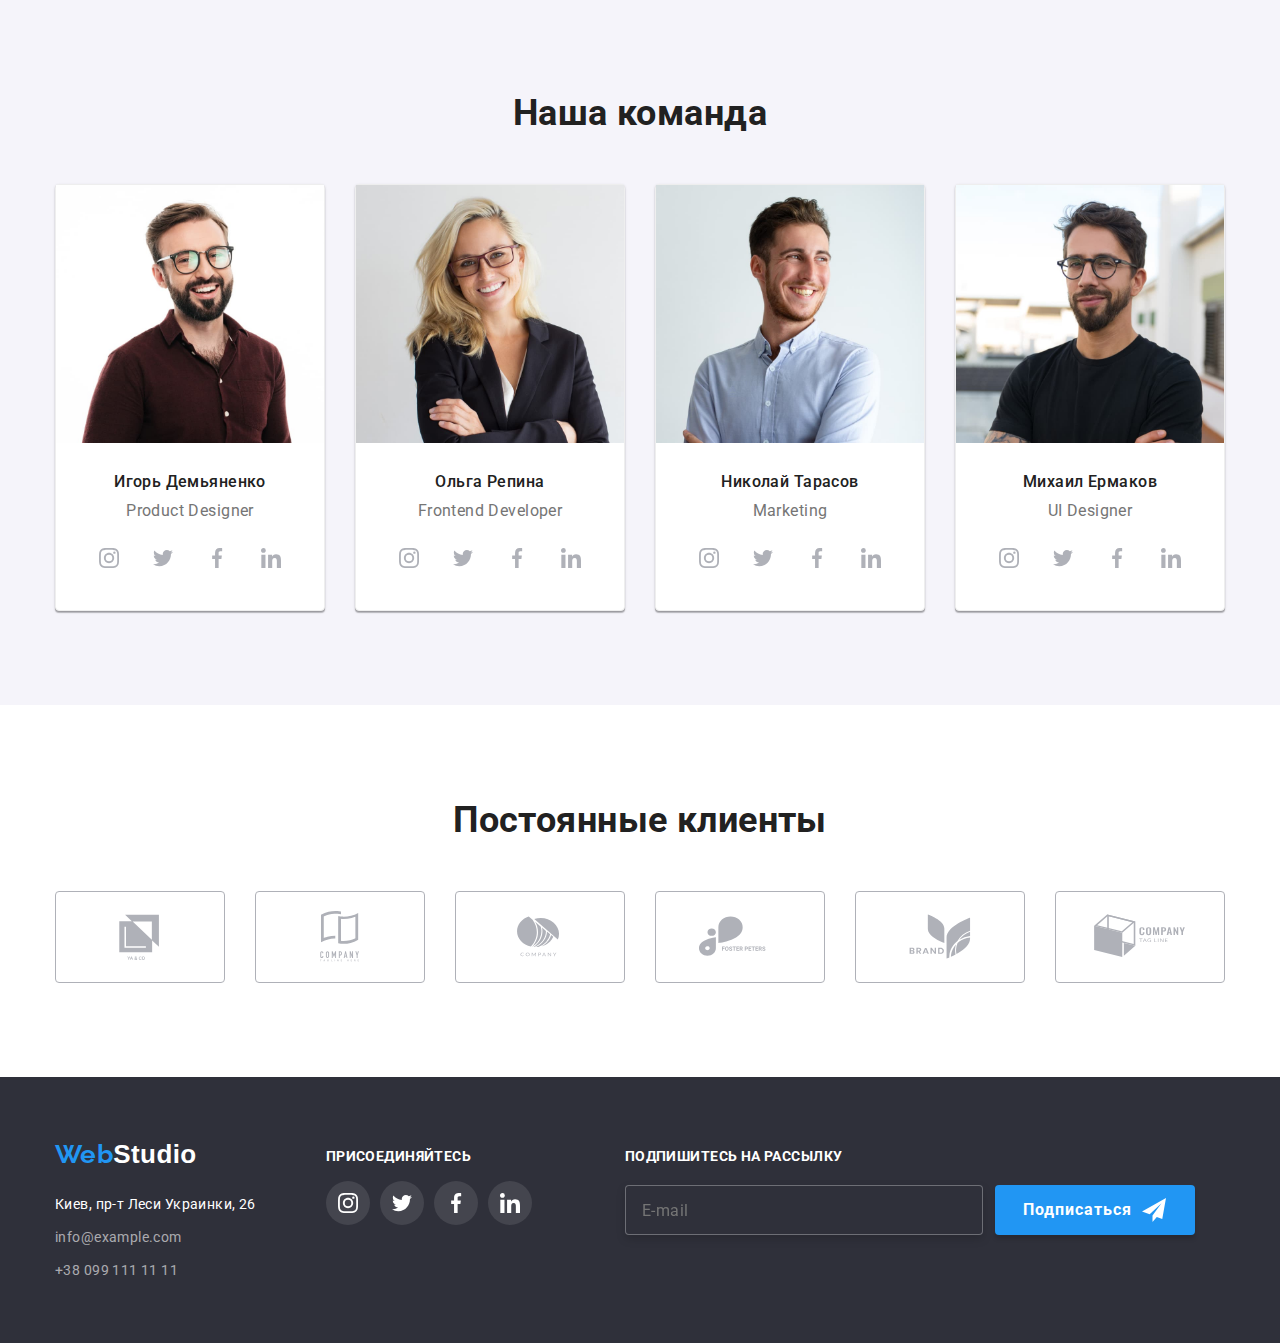
==== commit 7cd0eedc: "футер підписка" ====
--- a/index.html
+++ b/index.html
@@ -367,29 +367,27 @@
         </li>
     </ul>
     </div>
-
-    <div class="input">
-        <p class="text">ПОДПИШИТЕСЬ НА РАССЫЛКУ</p>
-
-    <form>
-        <label for="email" class="subscribe">
-            <input type="email" name="email" id="email" placeholder="E-mail" />
-           </label>
-    
-    <div class="input-button">
+<!--Подписка-->
+<div class="input">
+    <h2 class="text">ПОДПИШИТЕСЬ НА РАССЫЛКУ</h2>
+    <form class="form-subscribe">
+        <label for="email">
+        <input type="email" name="email" id="email" class="subscribe" placeholder="E-mail" />
+        </label>
+        <div class="input-button">
             <button type="submit" class="button-subscribe">Подписаться
-                <svg class="icons" width="24" height="24">
+                <svg class="icon-send" width="24" height="24">
                     <use href="./images/symbol-defs-2.svg#icon-icon-send"></use>
                 </svg>
             </button>
-    </div> 
-    </form>       
-    </div>
-    </div>
+        </div> 
+    </form>
+</div>  
+</div>
 </footer>
 
-<!--Модальне вікно-->
-<form>
+<!--Модальне вікно 1-->
+<form class="field">
 <div class="backdrop is-hidden" data-modal>
     <div class="modal">
        <button type="button" class="button-modal" data-modal-close>
@@ -397,36 +395,51 @@
             <use href="./images/close.svg"></use>
        </svg>
        </button>
-           <p class="form-name">Оставьте свои данные, мы вам перезвоним</p>
-           <label for="username">
+           <h2 class="form-name">Оставьте свои данные, мы вам перезвоним</h2>
+
+           <div class="form-field">
+           <label for="username" class="label-field">
             Имя
-            <input type="text" name="username" id="username" avtofocus placeholder=" " />
-            <svg class="icons" width="20" height="20">
+            <input type="text" name="username" id="username" class="input-field" avtofocus placeholder=" " />
+            <svg class="icon-field" width="18" height="18">
                 <use href="./images/symbol-defs-2.svg#icon-person-black"></use>
             </svg>
            </label>
-           <label for="phone-number">
+           </div>
+
+           <div class="form-field">
+           <label for="phone-number" class="label-field">
             Телефон
-            <input type="tel" name="phone-number" id="phone-number" min="12" max="12" step="0.1" value="icon" placeholder="icon" />
-            <svg class="icons" width="20" height="20">
+            <input type="tel" name="phone-number" id="phone-number" class="input-field" min="12" max="12" step="0.1" value=" " placeholder=" " />
+            <svg class="icon-field" width="18" height="18">
                 <use href="./images/symbol-defs-2.svg#icon-phone-black"></use>
             </svg>
            </label>
-           <label for="email">
+           </div>
+           
+           <div class="form-field">
+           <label for="email" class="label-field">
             Почта
-            <input type="email" name="email" id="email" placeholder="icon" />
-            <svg class="icons" width="20" height="20">
+            <input type="email" name="email" id="email" class="input-field" placeholder=" " />
+            <svg class="icon-field" width="18" height="18">
                 <use href="./images/symbol-defs-2.svg#icon-email-black"></use>
             </svg>
            </label>
-           <label for="feedback">
+           </div>
+
+           <div class="form-field">
+           <label for="feedback" class="label-field">
             Комментарий
             <textarea name="feedback" id="feedback" rows="4" placeholder="Введите текст"></textarea>
            </label>
-           <label for="agreement">
+           </div>
+
+           <div class="form-field">
+           <label for="agreement" class="label-field>
             <input type="checkbox" name="agreement" id="agreement" value="agreement" />
             Соглашаюсь с рассылкой и принимаю <a href="">Условия договора</a>
           </label>
+          </div>
           <button type="submit" class="button-submit">Отправить</button>
     </div>
 </div>
--- a/css/styles.css
+++ b/css/styles.css
@@ -658,6 +658,12 @@
   margin-bottom: 40px;
 }
 
+.form-subscribe {
+  display: flex;
+  justify-content: center;
+  align-items: center;
+}
+
 .input {
   margin-left: 93px;
   margin-top: 12px;
@@ -679,20 +685,31 @@
   align-items: center;
   letter-spacing: 0.03em;
   color: rgba(255, 255, 255, 0.6);
-}
-
-.input-button {
-  margin-left: 12px;
+  background-color: var(--background-hero);
 }
 
 .button-subscribe {
+  display: flex;
+  justify-content: center;
+  align-items: center;
   width: 200px;
   height: 50px;
   border: 0px;
+  margin-left: 12px;
+  margin-top: 20px;
+  font-weight: bold;
+  font-size: 16px;
+  line-height: 1.88;
+  letter-spacing: 0.06em;
+  text-align: center;
   color: var(--white-color);
   background: var(--accent-color);
   box-shadow: 0px 4px 4px rgba(0, 0, 0, 0.15);
   border-radius: 4px;
+}
+
+.icon-send {
+  margin-left: 10px;
 }
 
 .ours-team {
@@ -728,8 +745,8 @@
 
 .modal {
   display: block;
-  min-width: 528px;
-  min-height: 581px;
+  width: 528px;
+  height: 581px;
   background-color: var(--white-color);
   box-shadow: 0px 1px 3px rgba(0, 0, 0, 0.12), 0px 1px 1px rgba(0, 0, 0, 0.14),
     0px 2px 1px rgba(0, 0, 0, 0.2);
@@ -743,47 +760,48 @@
 }
 
 .button-modal {
-display: block;
-margin-top: 8px;
-margin-left: 490px;
-content: '';
-padding-right: 10px;
-padding-left: 10px;
-padding-top: 9px;
-padding-bottom: 9px;
-background-size: 30px;
-background-repeat: no-repeat;
-background-position: center;
-border-radius: 50%;
-border: 1px solid rgba(0, 0, 0, 0.1);
-background-color:var(--white-color);
-background-image: url(..//images/close.svg);
-cursor: pointer;
-transition: background-color 250ms cubic-bezier(0.4, 0, 0.2, 1);
+  display: block;
+  margin-top: 8px;
+  margin-left: 490px;
+  content: '';
+  padding-right: 10px;
+  padding-left: 10px;
+  padding-top: 9px;
+  padding-bottom: 9px;
+  background-size: 30px;
+  background-repeat: no-repeat;
+  background-position: center;
+  border-radius: 50%;
+  border: 1px solid rgba(0, 0, 0, 0.1);
+  background-color:var(--white-color);
+  background-image: url(..//images/close.svg);
+  cursor: pointer;
+  transition: background-color 250ms cubic-bezier(0.4, 0, 0.2, 1);
 }
 
 .form-name {
-font-weight: bold;
-font-size: 20px;
-line-height: 1.15;
-text-align: center;
-letter-spacing: 0.03em;
-color: var(--primary-text-color);
-margin-top: 2px;
-margin-left: 40px;
-margin-right: 40px;
-margin-bottom: 12px;
-}
-
-label {
+  font-weight: bold;
+  font-size: 20px;
+  line-height: 1.15;
+  text-align: center;
+  letter-spacing: 0.03em;
+  color: var(--primary-text-color);
+  margin-top: 2px;
+  margin-left: 40px;
+  margin-right: 40px;
+  margin-bottom: 12px;
+}
+
+.label-field {
   display: flex;
   flex-direction: column;
+  padding: 0;
   margin-bottom: 4px;
   margin-left: 40px;
   margin-right: 40px;
 }
 
-input {
+.input-field {
   font-family: inherit;
   letter-spacing: 0.01em;
   color: var(--title-text-color);
@@ -792,8 +810,10 @@
   box-shadow: 0px 1px 3px rgba(0, 0, 0, 0.12), 0px 1px 1px rgba(0, 0, 0, 0.14), 0px 2px 1px rgba(0, 0, 0, 0.2);
   border-radius: 4px;
   margin-bottom: 10px;
+  padding: 0;
   width: 448px;
   height: 40px;
+  position: relative;
 }
 
 .button-submit {
@@ -812,6 +832,26 @@
   box-shadow: 0px 4px 4px rgba(0, 0, 0, 0.15);
   border-radius: 4px;
   align-items: center;
-  text-align: center;
-  
+  text-align: center; 
+}
+
+/*.form-field {
+  position: absolute;
+  top: 50%;
+  left: 12px;
+  transform: translateY(-50%);
+
+  transition: fill 250ms cubic-bezier(0.4, 0, 0.2, 1), background-color 250ms cubic-bezier(0.4, 0, 0.2, 1);
+}*/
+
+.icon-field {
+  fill: var(--primary-text-color);
+  position: relative;
+  bottom: 11px;
+  left: 12px;
+  display: inline-block;
+  transform: translateY(-150%);
+
+  transition: fill 250ms cubic-bezier(0.4, 0, 0.2, 1), background-color 250ms cubic-bezier(0.4, 0, 0.2, 1);
+
 }